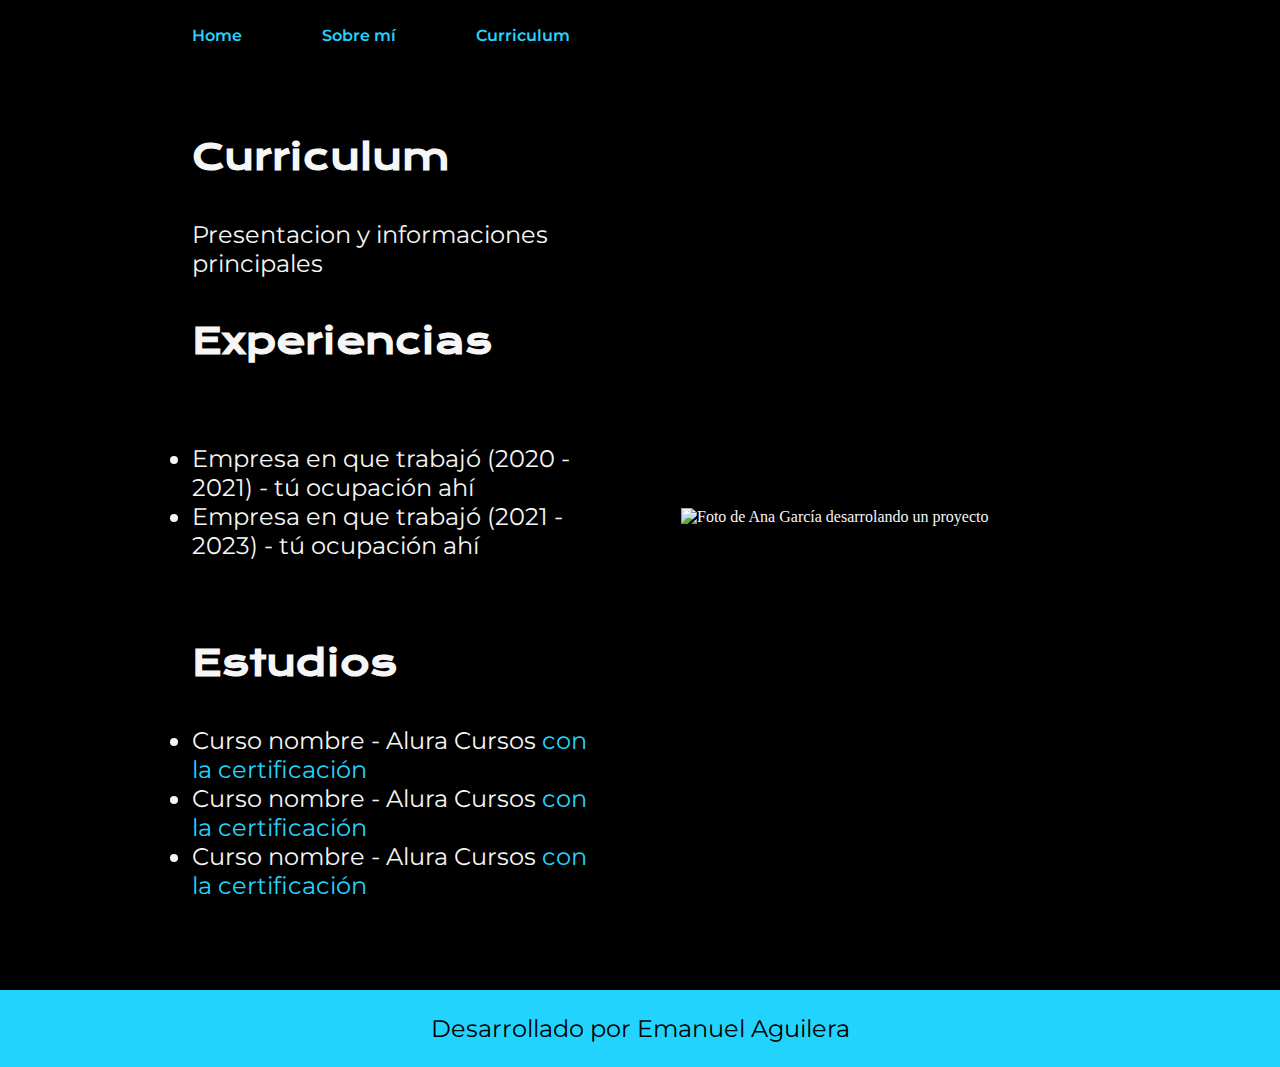
==== curriculum.html @ 52ef13d5 "Add files via upload" ====
<!DOCTYPE html>
<html lang="en">
<head>
    <meta charset="UTF-8">
    <meta name="viewport" content="width=device-width, initial-scale=1.0">
    <title>Curriculum</title>
    <link rel="stylesheet" href="./styles/style.css">
</head>
<body>
    <header class="header">
        <nav class="header__menu">
            <a href="index.html" class="header__menu__link">Home</a>
            <a href="about.html" class="header__menu__link">Sobre mí</a>
            <a href="curriculum.html" class="header__menu__link">Curriculum</a>
        </nav>
    </header>
    <main class="presentacion">
        <section class="presentacion__contenido">
            <h1 class="presentacion__contenido__titulo">
                Curriculum</h1>
                <p class="presentacion__contenido__texto">
                    Presentacion y informaciones principales

                </p>
                <h2 class="presentacion__contenido__titulo">Experiencias</h2>
                <p class="presentacion__contenido__texto">
                    <ul class="presentacion__contenido__texto">
                        <li> Empresa en que trabajó (2020 - 2021) - tú ocupación ahí </li>
                        <li> Empresa en que trabajó (2021 - 2023) - tú ocupación ahí </li>
                    </ul>
                </p>
                <h2 class="presentacion__contenido__titulo">Estudios</h2>
                <div class="presentacion__contenido__texto">
                    <ul class="presentacion__contenido__texto">
                        <li>Curso nombre - Alura Cursos <a href="linkdelacertificacion">con la certificación</a> </li>
                        <li>Curso nombre - Alura Cursos <a href="linkdelacertificacion">con la certificación</a></li>
                        <li>Curso nombre - Alura Cursos <a href="linkdelacertificacion">con la certificación</a></li>
                    </ul>
                </div>
               
        </section>
            <img class="presentacion__imagen" src="./assets/Image.png" alt="Foto de Ana García desarrolando un proyecto">
    </main>
    <footer class="footer">
        <p>Desarrollado por Emanuel Aguilera</p>
    </footer>
</body>
</html>
---- styles/style.css ----
@import url('https://fonts.googleapis.com/css2?family=Krona+One&family=Montserrat:ital,wght@0,100..900;1,100..900&display=swap');

:root{
    --color-primario: #000000;
    --color-secundario: #f6f6f6;
    --color-terciario: #22D4FD;
    --color-hover: #272727;

    --fuente-montserrat: 'Montserrat', sans-serif;
    --fuente-krona: 'Krona One', sans-serif;
}

*{
    padding: 0;
    margin: 0;
}

body {
    background-color: var(--color-primario);
    color: var(--color-secundario);
    box-sizing: border-box;
}

.header{
    padding: 2% 0% 0% 15%;
}

.header__menu{
    display: flex;
    gap: 80px;
}

.header__menu__link{
    font-family: var(--fuente-montserrat);
    font-weight: 600;
    color: var(--color-terciario);
    text-decoration: none;
}

.presentacion {
    margin: 7% 15%;
    display: flex;
    align-items: center;
    justify-content: space-between;
    gap: 82px;
}

.presentacion__contenido {
    width: 50%;
    display: flex;
    flex-direction: column;
    gap: 40px;
}

.presentacion__contenido__titulo {
    font-size: 2.25rem;
    font-family: var(--fuente-krona);
}

.titulo-destaque {
    color: var(--color-terciario);
}

.presentacion__contenido__texto {
    font-size: 1.5rem;
    font-family: var(--fuente-montserrat);
}

.presentacion__enlaces {
    display: flex;
    justify-content: space-between;
    flex-direction: column;
    align-items: center;
    gap: 32px;
}

.presentacion__enlaces__subtitulo {
    font-family: var(--fuente-krona);
    font-size: 1.5rem;
    font-weight: 400;
}

.presentacion__enlaces__link {
    width: 50%;
    text-align: center;
    padding: 21.5px 0;
    border-radius: 8px;
    font-family: var(--fuente-montserrat);
    font-size: 1.5rem;
    font-weight: 600;
    text-decoration: none;
    color: var(--color-secundario);
    border: 2px solid var(--color-terciario);
    display: flex;
    justify-content: center;
    gap: 10px;
}

.presentacion__enlaces__link:hover {
    background-color: var(--color-hover);
}

.presentacion__imagen{
    width: 50%;
}


.footer{
    background-color: var(--color-terciario);
    padding: 1.5rem;
    color: var(--color-primario);
    text-align: center;
    font-family: var(--fuente-montserrat);
    font-size: 1.5rem;
    font-weight: 400;
}

.presentacion__contenido__texto a{
    text-decoration: none;
    color: var(--color-terciario);
}

@media (max-width: 1200px) {
    .header{
        padding: 10%;
    }
    
    .header__menu{
        justify-content: center;
    }
    
    .presentacion {
        flex-direction: column-reverse;
        padding: 5%;
    }

    .presentacion__contenido {
        width: auto;
    }
}
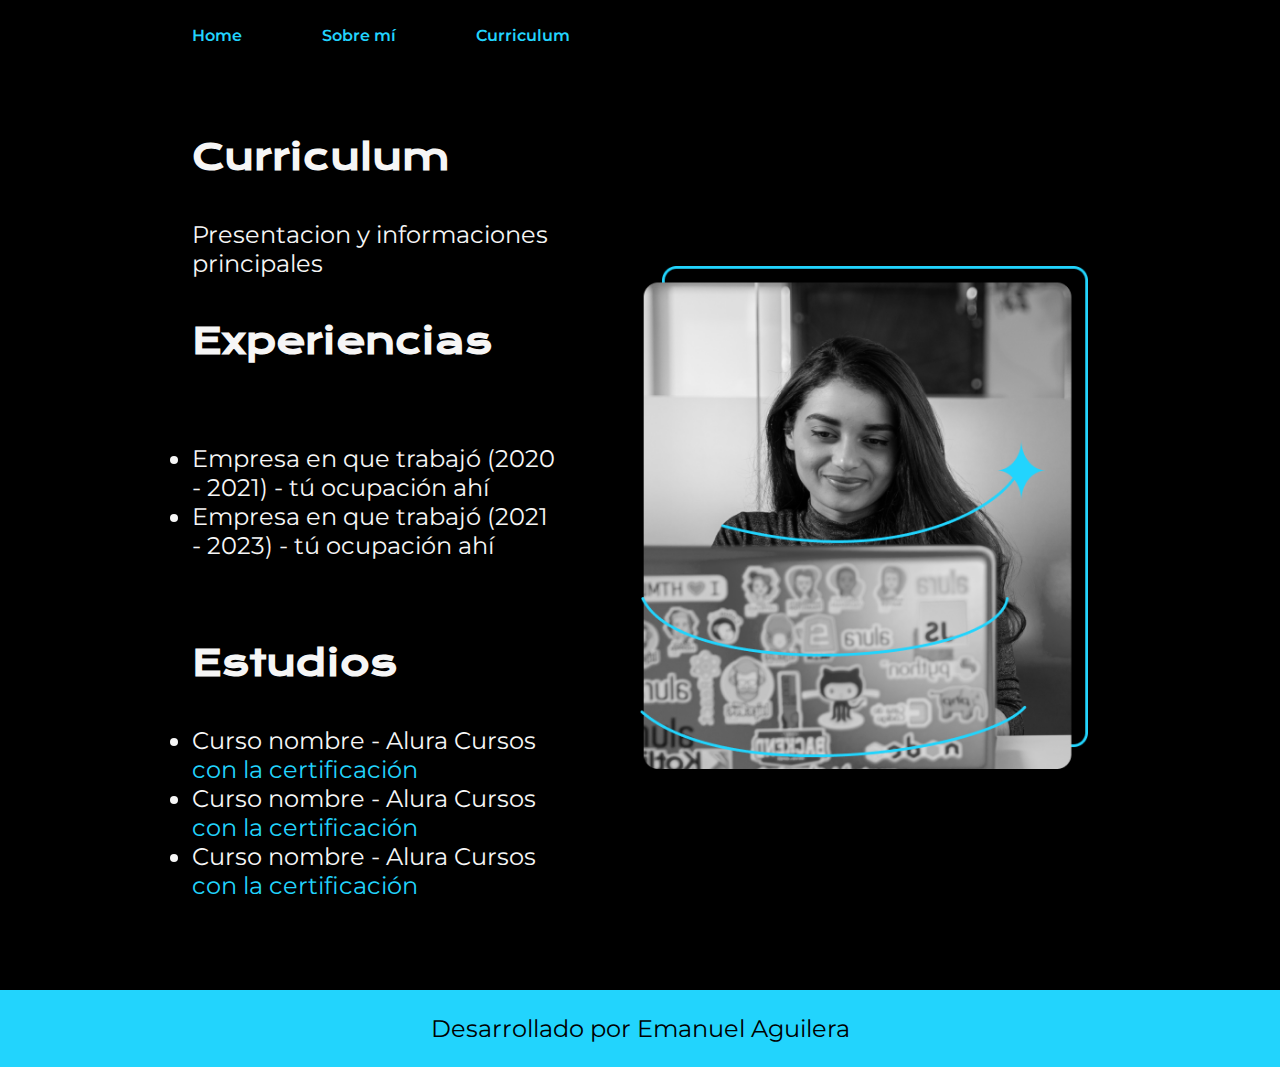
==== commit fa0cb095: "Add files via upload" ====
--- a/curriculum.html
+++ b/curriculum.html
@@ -39,7 +39,7 @@
                 </div>
                
         </section>
-            <img class="presentacion__imagen" src="./assets/Image.png" alt="Foto de Ana García desarrolando un proyecto">
+            <img class="presentacion__imagen" src="./assets/image.png" alt="Foto de Ana García desarrolando un proyecto">
     </main>
     <footer class="footer">
         <p>Desarrollado por Emanuel Aguilera</p>
